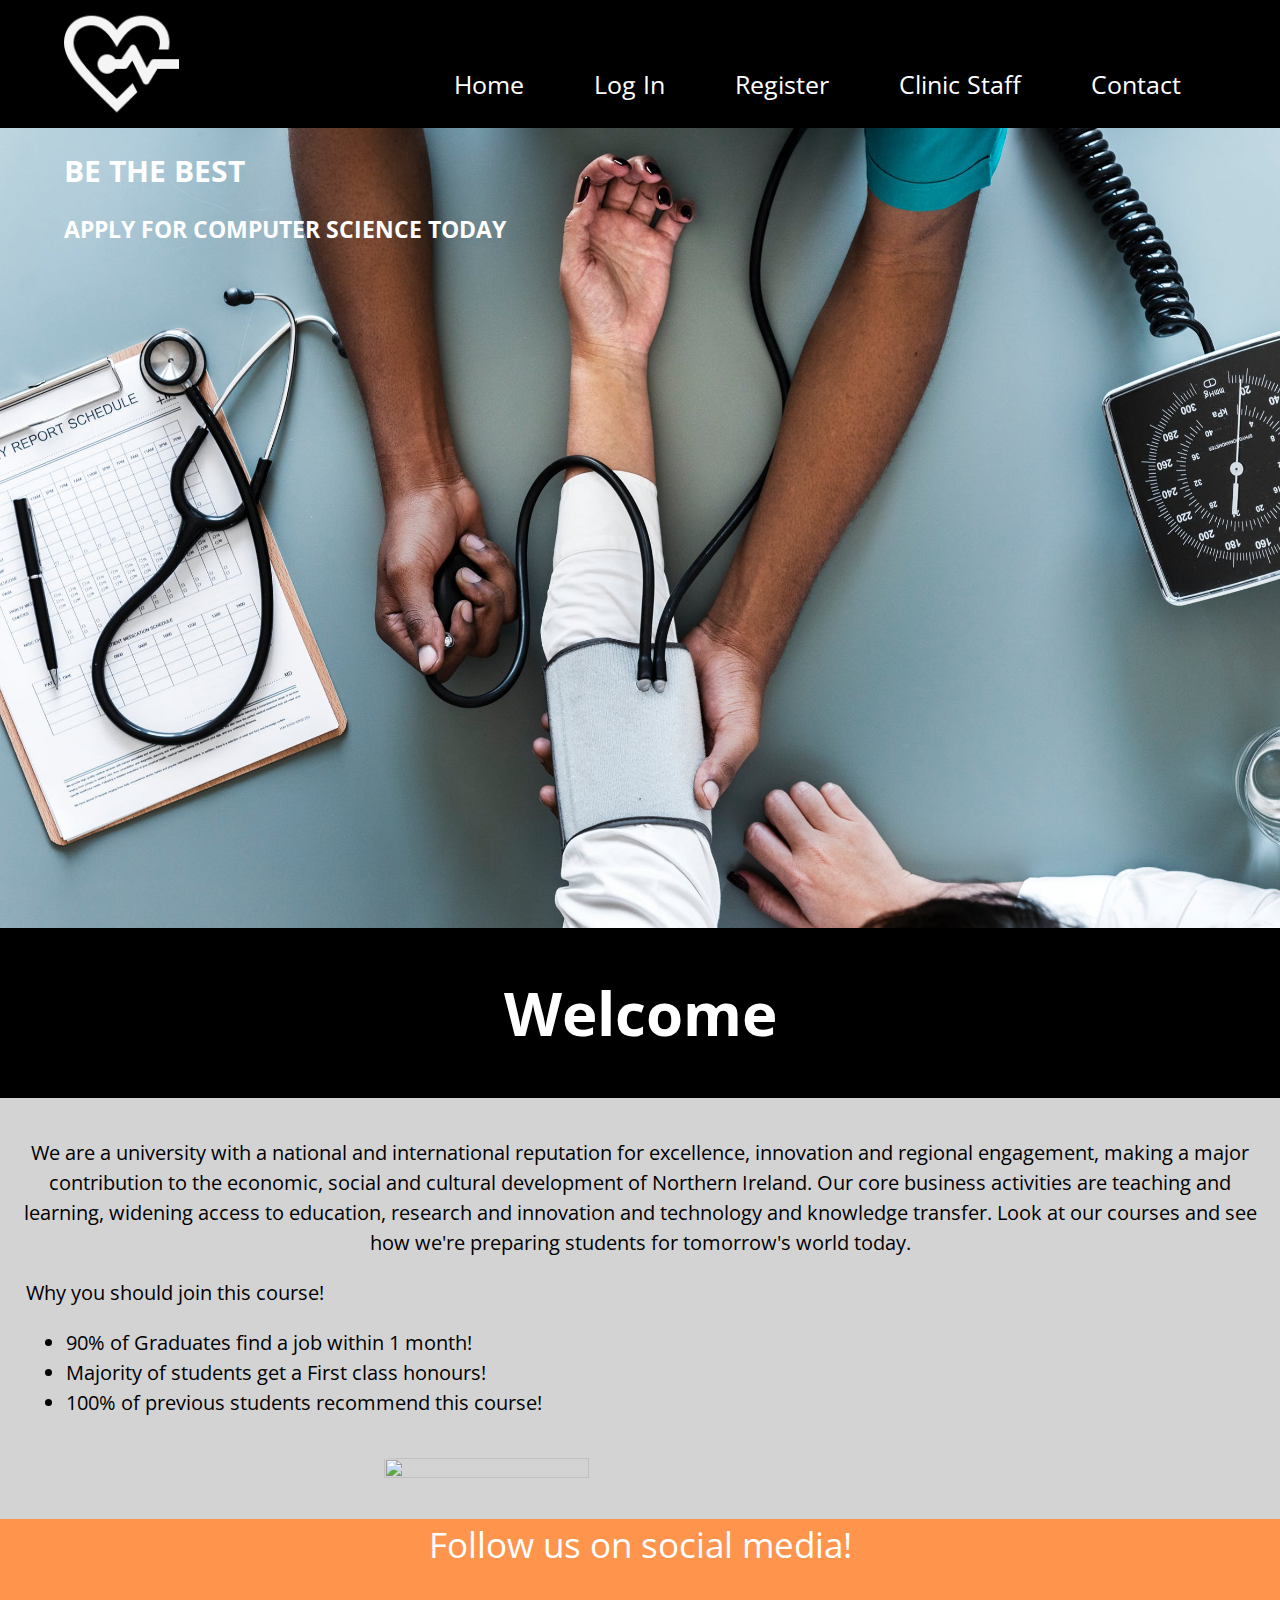
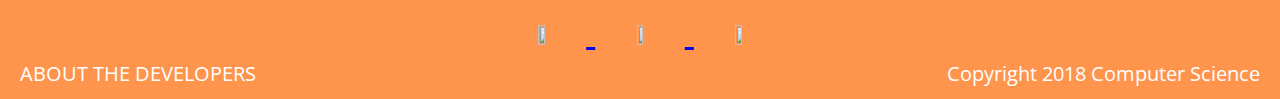
==== index.html @ 2760d2aa "New Files" ====
<!DOCTYPE html>
<html>
   <head>
      <title>Home</title>
      <link rel="stylesheet" href="main.css">
      <link href="https://fonts.googleapis.com/css?family=Open+Sans" rel="stylesheet">
   </head>
   <body>
      <header>
         <div class="container">
            <img src="logo.png" align="left" class="logo">
            <ul class="navbar">
               <li class="navbarcontent"><a href="index.html">Home</a></li>
               
               <li class="navbarcontent"><a href="staff.html">Log In</a></li>
               <li class="navbarcontent"><a href="contactus.html">Register</a></li>
               
               <li class="dropdown navbarcontent">
                   <a class="dropbtn" href="courseoverview.html">Clinic Staff</a>
                  <div class="dropdown-content">
                     <a href="year one.html">Doctors</a>
                     <a href="Year2.html">Nursing Team</a>
                     <a href="year3.html">Reception Staff</a>
                  </div>
               </li>
               <li class="navbarcontent"><a href="form1.html">Contact</a></li>
            </ul>
         </div>
      </header>
      <section class="coverphoto">
         <div class="container">
            <h1>BE THE BEST</h1>
            <h2>APPLY FOR COMPUTER SCIENCE TODAY</h2>
         </div>
      </section>
      <section id="news">
         <div class="container">
            <h1>Welcome</h1>
         </div>
      </section>
      <section class="homepagebody">
         <div id="welcomepara"  >
            <p class="style1"> 
               We are a university with a national and international reputation for excellence, innovation and regional engagement, making a major contribution to the economic, social and cultural development of Northern Ireland.
               Our core business activities are teaching and learning, widening access to education, research and innovation and technology and knowledge transfer.  Look at our courses and see how we're preparing students for tomorrow's world today.
            </p>
         </div>
         <div class="stylefix">
            <p>Why you should join this course!</p>
            <ul >
               <li>90% of Graduates find a job within 1 month!</li>
               <li>Majority of students get a First class honours!</li>
               <li>100% of previous students recommend this course!</li>
            </ul>
         </div>
      </section>
      <img src="image3.jpeg" class="image">
      
      <footer>
         <section>
            <p>
               Follow us on social media!
            </p>
            <div class="footerlogos">
               <a href = "https://www.facebook.com/studyatulster">
               <img src="facebooklogo.png" class="footerlogo">
               </a>
               <a href="https://twitter.com/StudyAtUlster">
               <img src="twitterlogo.png" class="footerlogo">
               </a>
               <a href="https://www.youtube.com/user/StudyAtUlster">
               <img src="youtubelogo.png" class="footerlogo">
               </a>
            </div>
         </section>
         <section id="footerlinks">
            <a href="about.html">
               <div class="developerslink">
                  ABOUT THE DEVELOPERS
               </div>
            </a>
            <div class="copyrightlink">
               Copyright 2018 Computer Science
            </div>
         </section>
      </footer>
   </body>
</html>
---- main.css ----
/*
 ========================================
 Header
 ========================================
*/
body
{
	background-color: lightgrey;
	font-family: 'Open Sans', sans-serif;
	font-size: 15px;
	line-height: 1.5;
	padding: 0;
	margin: 0;	
}
.container
{
	width: 90%;
	margin: auto;
	overflow: hidden;
}
/*
 ========================================
 Header
 ========================================
*/
header
{
	background-color: black;
	padding-top: 0.5%;
	padding-bottom: 0.5%;
	border-bottom-color: solid white;
}
.logo
{
	width:10%;
}
.navbar 
{
    list-style-type: none;
    margin: 0;
    padding: 0;
    overflow: hidden;
    background-color: black;
    float: right;
    padding-top: 4%;
}
.navbarcontent 
{
    float: left;
}
li a, .dropbtn 
{
    display: inline-block;
    color: white;
    text-align: center;
    padding: 14px 35px;
    text-decoration: none;
    font-size: 25px;
}
li a:hover, .dropdown:hover .dropbtn 
{
    background-color: #ff4d4d;
}
li.dropdown 
{
    display: inline-block;
}
.dropdown-content 
{
    display: none;
    position: absolute;
    background-color: #f9f9f9;
    min-width: 160px;
    box-shadow: 0px 8px 16px 0px rgba(0,0,0,0.2);
    z-index: 1;
}
.dropdown-content a {
    color: black;
    padding: 12px 16px;
    text-decoration: none;
    display: block;
    text-align: left;
}
.dropdown-content a:hover 
{
    background-color: #f1f1f1
}
.dropdown:hover .dropdown-content 
{
    display: block;
}
/*
 ========================================
 Cover Photo
 ========================================
*/
.coverphoto
{
	min-height: 800px;
	background:url('headerimage1.jpeg') no-repeat;
	background-size: cover;
	text-align: left;
	color: white;
}
/*
 ========================================
 Welcome
 ========================================
*/
#news
{
	background-color: black;
	font-size: 30px;
	text-align: center;
	color: white;

}
/*
 ========================================
 Homepage Body
 ========================================
*/
.homepagebody
{
	padding: 20px;
	font-size: 20px;
}
/*
 ========================================
 Homepage Welcome Paragraph
 ========================================
*/
#welcomepara
{
	text-align: center;
}
/*
 ========================================
 Homepage Bullet Points
 ========================================
*/
.stylefix{
	
	padding-left: 0.5%;
	
}
/*
 ========================================
 Homepage Image
 ========================================
*/
.image{
	
	width: 40%;
	height: 80%;
	display: block;
	margin-left: auto;
	margin-right: auto;
	border-radius: 5%;

}
/*
 ========================================
 Footer
 ========================================
*/
footer
{
		margin-top: 30px;
		color: #ffffff;
		background-color: #ff944d;
		font-size: 35px;
		text-align: center;
		
}
.footerlogos
{
		text-align: center;

}
.footerlogo
{
		height: 7%;
		width: 7%;
		border-radius: 10%;
 }
.developerslink
{
		float: left;
		font-size: 20px;
		padding-left: 20px;
		color: white;
		text-decoration: none;
}
.copyrightlink
{
		text-align: right;
		font-size: 20px;
		padding-right: 20px;
		padding-bottom: 10px;
}
/*
 ========================================
 Year 4
 ========================================
*/
#year4content
{
  padding: 1%	  
}
/*
 ========================================
 Year 1
 ========================================
*/
#year1content
{
  padding: 1%	  
}

/*
 ========================================
 Year 2
 ========================================
*/
#year2content
{
  padding: 1%	  
}

/*
 ========================================
 Year 3
 ========================================
*/
#year3content
{
  padding: 1%	  
}
/*
 ========================================
 Staff
 ========================================
*/
#staffcontent
{
  padding: 1%	  
}

/*
 ========================================
 Course Overview
 ========================================
*/

.ull{
    float: left;
    margin: 0;
    padding: 0;
    width: 15%;
    
    background-color: lightgrey;
    
    
    padding-top: 10%;

    
    
}

.liaa {
    display: block;
    color: #000;
    padding: 8px 16px;
    text-decoration: none;
    padding-top: 40px;
}

#border{
	border-left-style: solid;
    border-left-color: black;
    border-left-width: 5px;
}
.backimage{
	height: 100%;
	width: 100%;
}
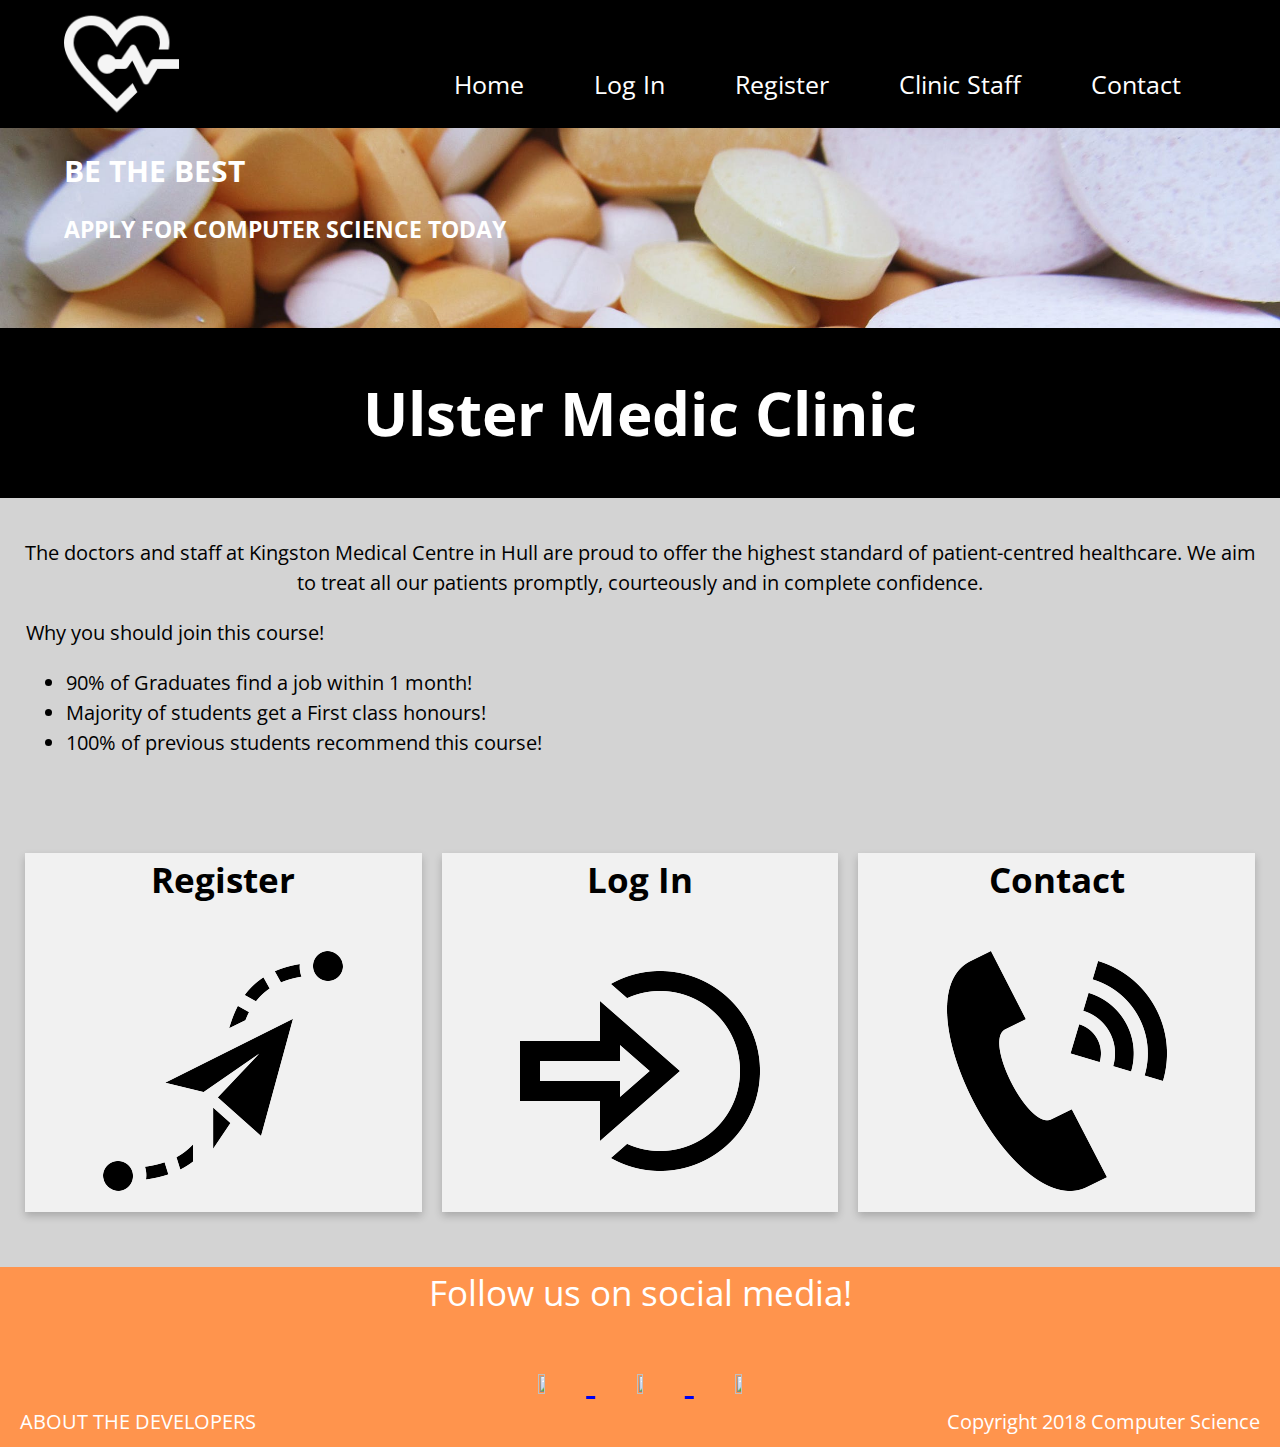
==== commit 55fc2249: "New files created" ====
--- a/index.html
+++ b/index.html
@@ -12,13 +12,13 @@
             <ul class="navbar">
                <li class="navbarcontent"><a href="index.html">Home</a></li>
                
-               <li class="navbarcontent"><a href="staff.html">Log In</a></li>
+               <li class="navbarcontent"><a href="login.html">Log In</a></li>
                <li class="navbarcontent"><a href="contactus.html">Register</a></li>
                
                <li class="dropdown navbarcontent">
                    <a class="dropbtn" href="courseoverview.html">Clinic Staff</a>
                   <div class="dropdown-content">
-                     <a href="year one.html">Doctors</a>
+                     <a href="doctors.html">Doctors</a>
                      <a href="Year2.html">Nursing Team</a>
                      <a href="year3.html">Reception Staff</a>
                   </div>
@@ -35,14 +35,13 @@
       </section>
       <section id="news">
          <div class="container">
-            <h1>Welcome</h1>
+            <h1>Ulster Medic Clinic</h1>
          </div>
       </section>
       <section class="homepagebody">
          <div id="welcomepara"  >
             <p class="style1"> 
-               We are a university with a national and international reputation for excellence, innovation and regional engagement, making a major contribution to the economic, social and cultural development of Northern Ireland.
-               Our core business activities are teaching and learning, widening access to education, research and innovation and technology and knowledge transfer.  Look at our courses and see how we're preparing students for tomorrow's world today.
+               The doctors and staff at Kingston Medical Centre in Hull are proud to offer the highest standard of patient-centred healthcare.  We aim to treat all our patients promptly, courteously and in complete confidence.
             </p>
          </div>
          <div class="stylefix">
@@ -54,7 +53,34 @@
             </ul>
          </div>
       </section>
-      <img src="image3.jpeg" class="image">
+      
+
+      <div class="row">
+
+  <div class="column">
+    <div class="card">
+      <h3>Register</h3>
+      <img class="imglogos" src="registerlogo.png">
+    </div>
+  </div>
+
+  <div class="column">
+    <div class="card">
+      <h3>Log In</h3>
+      <img class="imglogos" src="loginlogo.png">
+    </div>
+  </div>
+  
+  <div class="column">
+    <div class="card">
+      <h3>Contact</h3>
+      <img class="imglogos" src="contactlogo.png">
+    </div>
+  </div>
+  
+  </div>
+
+</div>
       
       <footer>
          <section>
--- a/main.css
+++ b/main.css
@@ -28,7 +28,7 @@
 	background-color: black;
 	padding-top: 0.5%;
 	padding-bottom: 0.5%;
-	border-bottom-color: solid white;
+	
 }
 .logo
 {
@@ -96,8 +96,8 @@
 */
 .coverphoto
 {
-	min-height: 800px;
-	background:url('headerimage1.jpeg') no-repeat;
+	min-height: 200px;
+	background:url('headerimage3.jpeg') no-repeat;
 	background-size: cover;
 	text-align: left;
 	color: white;
@@ -143,21 +143,6 @@
 	
 	padding-left: 0.5%;
 	
-}
-/*
- ========================================
- Homepage Image
- ========================================
-*/
-.image{
-	
-	width: 40%;
-	height: 80%;
-	display: block;
-	margin-left: auto;
-	margin-right: auto;
-	border-radius: 5%;
-
 }
 /*
  ========================================
@@ -199,89 +184,61 @@
 		padding-right: 20px;
 		padding-bottom: 10px;
 }
-/*
- ========================================
- Year 4
- ========================================
-*/
-#year4content
-{
-  padding: 1%	  
-}
-/*
- ========================================
- Year 1
- ========================================
-*/
-#year1content
-{
-  padding: 1%	  
-}
-
-/*
- ========================================
- Year 2
- ========================================
-*/
-#year2content
-{
-  padding: 1%	  
-}
-
-/*
- ========================================
- Year 3
- ========================================
-*/
-#year3content
-{
-  padding: 1%	  
-}
-/*
- ========================================
- Staff
- ========================================
-*/
-#staffcontent
-{
-  padding: 1%	  
-}
-
-/*
- ========================================
- Course Overview
- ========================================
-*/
-
-.ull{
-    float: left;
-    margin: 0;
-    padding: 0;
-    width: 15%;
-    
-    background-color: lightgrey;
-    
-    
-    padding-top: 10%;
-
-    
-    
-}
-
-.liaa {
+
+
+
+
+
+* {
+  box-sizing: border-box;
+}
+
+
+/* Float four columns side by side */
+.column {
+  float: left;
+  width: 33.33%;
+  padding: 0 10px;
+  font-size: 30px;
+}
+
+/* Remove extra left and right margins, due to padding */
+.row {margin: 0 -5px;
+padding: 20px;
+}
+
+/* Clear floats after the columns */
+.row:after {
+  content: "";
+  display: table;
+  clear: both;
+}
+
+/* Responsive columns */
+@media screen and (max-width: 600px) {
+  .column {
+    width: 100%;
     display: block;
-    color: #000;
-    padding: 8px 16px;
-    text-decoration: none;
-    padding-top: 40px;
-}
-
-#border{
-	border-left-style: solid;
-    border-left-color: black;
-    border-left-width: 5px;
-}
-.backimage{
-	height: 100%;
-	width: 100%;
+    margin-bottom: 20px;
+  }
+}
+
+/* Style the counter cards */
+.card {
+  box-shadow: 0 4px 8px 0 rgba(0, 0, 0, 0.2);
+  padding: 0px;
+  text-align: center;
+  background-color: #f1f1f1;
+}
+
+.imglogos {
+  max-width: 100%;
+  height: auto;
+  padding: 10px;
+  border-radius: 10%;
+}
+
+.reducedtextsize{
+  font-size: 22px;
+  padding: 5px; 
 }